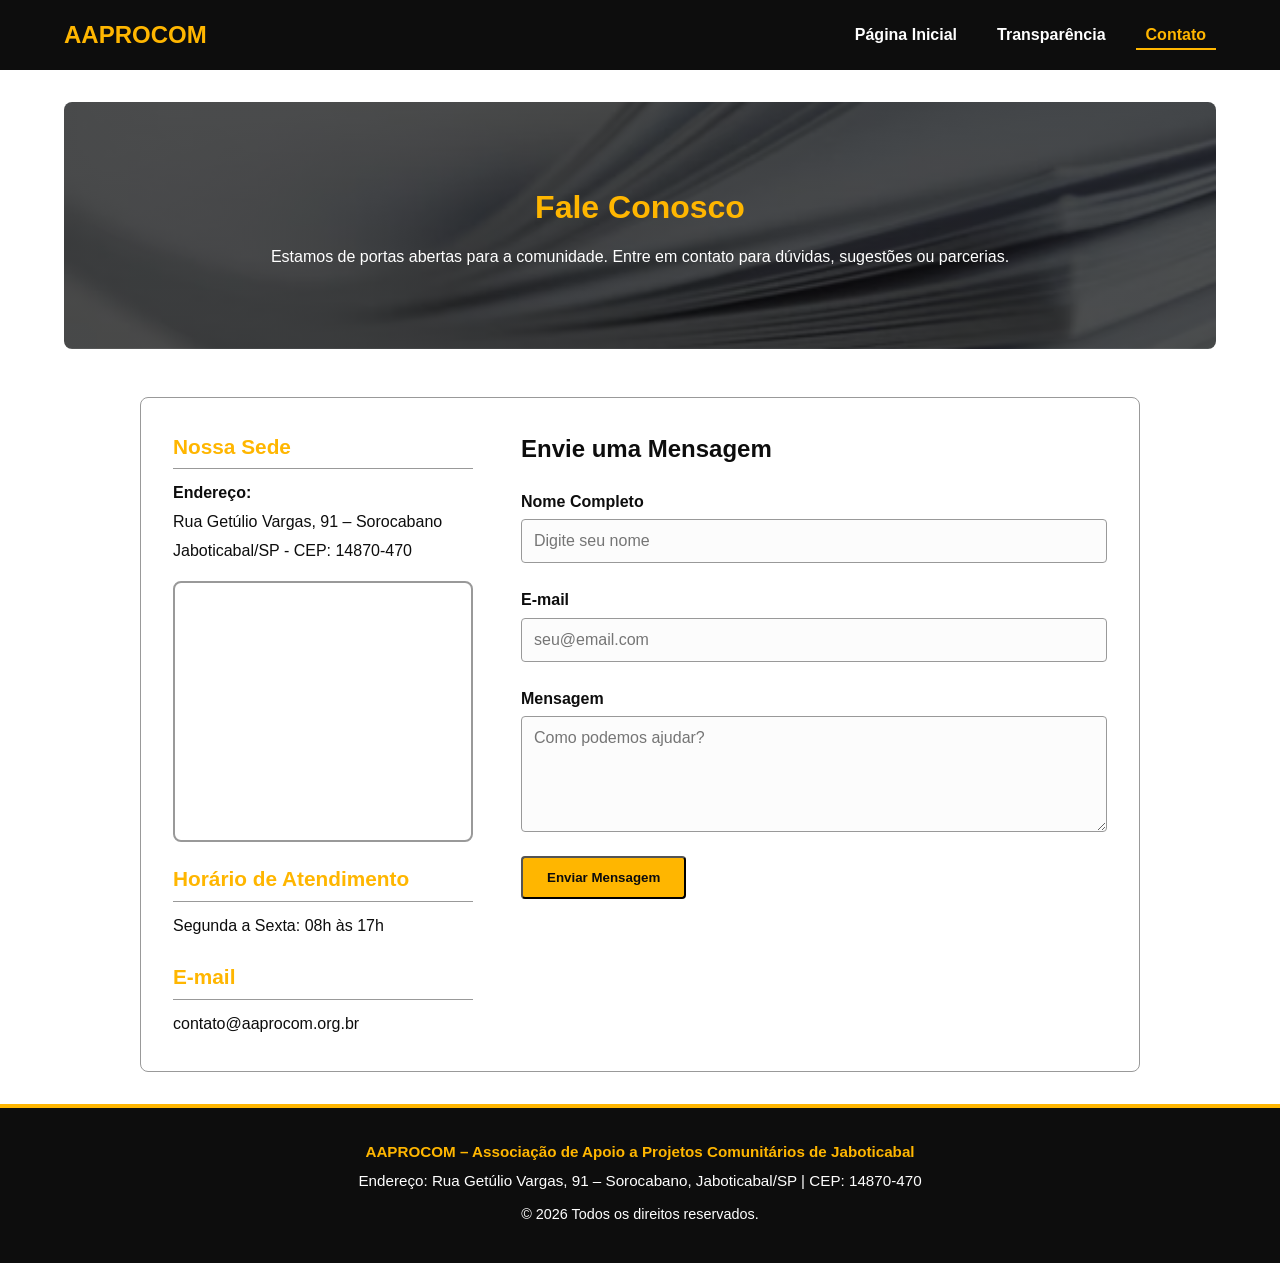
==== contato.html @ 3fad025c "Versão pronta do site" ====
<!DOCTYPE html>
<html lang="pt-BR">
<head>
    <meta charset="UTF-8">
    <meta name="viewport" content="width=device-width, initial-scale=1.0">
    <title>AAPROCOM - Contato</title>
    <link rel="stylesheet" href="style.css">
</head>

<div id="toast-mensagem">Mensagem enviada com sucesso! A AAPROCOM agradece seu contato.</div>

<script>
        function enviarFormulario(event) {
            event.preventDefault();

            let toast = document.getElementById("toast-mensagem");
            
            toast.classList.add("mostrar");

            setTimeout(function() {
                toast.classList.remove("mostrar");
            }, 4000);

            document.getElementById("meuFormulario").reset(); 
        }
    </script>
<body>

    <header>
        <div class="logo">
            <h1><a href="index.html">AAPROCOM</a></h1>
        </div>
        <nav>
            <ul>
                <li><a href="index.html">Página Inicial</a></li>
                <li><a href="transparencia.html">Transparência</a></li>
                <li><a href="contato.html" class="ativo">Contato</a></li>
            </ul>
        </nav>
    </header>

    <main>
        <section class="cabecalho-pagina">
            <h2>Fale Conosco</h2>
            <p>Estamos de portas abertas para a comunidade. Entre em contato para dúvidas, sugestões ou parcerias.</p>
        </section>

        <section class="contato-container">
            <div class="info-contato">
                <h3>Nossa Sede</h3>
                <p><strong>Endereço:</strong><br> Rua Getúlio Vargas, 91 – Sorocabano<br> Jaboticabal/SP - CEP: 14870-470</p>
                
                <div class="mapa-container">
                    <iframe 
                        src="https://maps.google.com/maps?q=Rua%20Get%C3%BAlio%20Vargas,%2091%20-%20Sorocabano,%20Jaboticabal&t=&z=15&ie=UTF8&iwloc=&output=embed" 
                        width="100%" 
                        height="250" 
                        style="border:0;" 
                        allowfullscreen="" 
                        loading="lazy" 
                        referrerpolicy="no-referrer-when-downgrade">
                    </iframe>
                </div>

                <h3 style="margin-top: 20px;">Horário de Atendimento</h3>
                <p>Segunda a Sexta: 08h às 17h</p>

                <h3 style="margin-top: 20px;">E-mail</h3>
                <p>contato@aaprocom.org.br</p>
            </div>
            
            <div class="formulario-contato">
                <h3>Envie uma Mensagem</h3>
                    
                <form id="meuFormulario" action="#" method="POST" onsubmit="enviarFormulario(event)">
                    <div class="grupo-form">
                        <label for="nome">Nome Completo</label>
                        <input type="text" id="nome" name="nome" required placeholder="Digite seu nome">
                    </div>
                    
                    <div class="grupo-form">
                        <label for="email">E-mail</label>
                        <input type="email" id="email" name="email" required placeholder="seu@email.com">
                    </div>
                    
                    <div class="grupo-form">
                        <label for="mensagem">Mensagem</label>
                        <textarea id="mensagem" name="mensagem" rows="5" required placeholder="Como podemos ajudar?"></textarea>
                    </div>

                    <button type="submit" class="btn-primario">Enviar Mensagem</button>
                </form>
            </div>
        </section>
    </main>

    <footer>
        <p><strong>AAPROCOM – Associação de Apoio a Projetos Comunitários de Jaboticabal</strong></p>
        <p>Endereço: Rua Getúlio Vargas, 91 – Sorocabano, Jaboticabal/SP | CEP: 14870-470</p>
        <p style="margin-top: 10px; font-size: 0.9em;">&copy; 2026 Todos os direitos reservados.</p>
    </footer>

</body>
</html>
---- style.css ----
:root {
    --cor-amarelo: #ffb600; 
    --cor-preto: #0d0d0d;   
    --cor-cinza: #999999;   
    --cor-branco: #ffffff;  
}

* {
    margin: 0;
    padding: 0;
    box-sizing: border-box;
}

body {
    font-family: Arial, sans-serif; 
    background-color: var(--cor-branco);
    color: var(--cor-preto);
    line-height: 1.6;
}

header {
    background-color: var(--cor-preto);
    padding: 1rem 5%;
    display: flex;
    justify-content: space-between;
    align-items: center;
}

header h1 {
    font-size: 1.5rem;
}

header h1 a {
    color: var(--cor-amarelo); 
    text-decoration: none; 
    transition: opacity 0.3s ease; 
}

header h1 a:hover {
    opacity: 0.8; 
}

nav ul {
    list-style: none;
    display: flex;
    gap: 20px;
}

nav a {
    color: var(--cor-branco);
    text-decoration: none;
    font-weight: bold;
    padding: 5px 10px;
    transition: color 0.3s;
}

nav a:hover {
    color: var(--cor-amarelo);
}

main {
    padding: 2rem 5%;
    min-height: 70vh; 
}

footer {
    background-color: var(--cor-preto); 
    color: var(--cor-branco); 
    text-align: center;
    padding: 2rem 1rem; 
    margin-top: auto;
    border-top: 4px solid var(--cor-amarelo); 
}

footer p {
    margin-bottom: 8px;
    font-size: 0.95rem;
}

footer p strong {
    color: var(--cor-amarelo); 
}

.hero {
    background-image: linear-gradient(rgba(13, 13, 13, 0.8), rgba(13, 13, 13, 0.8)), url('img/fundo-hero.avif');
    background-size: cover;
    background-position: center;
    background-color: var(--cor-preto); 
    padding: 6rem 2rem; 
    text-align: center;
    border-radius: 8px;
    margin-bottom: 3rem;
}

.hero h2 {
    font-size: 2.2rem;
    margin-bottom: 1rem;
    color: var(--cor-amarelo); 
}

.hero p {
    font-size: 1.2rem;
    margin-bottom: 2rem;
    color: var(--cor-branco); 
}

.btn-primario {
    background-color: var(--cor-amarelo); 
    color: var(--cor-preto); 
    padding: 12px 24px;
    text-decoration: none;
    font-weight: bold;
    border-radius: 4px;
    transition: background-color 0.3s ease, transform 0.2s ease;
    display: inline-block;
}

.btn-primario:hover {
    background-color: var(--cor-branco); 
    color: var(--cor-preto); 
    transform: scale(1.05); 
}

.sobre-nos, .valores {
    text-align: center;
    margin-bottom: 3rem;
}

.sobre-nos h3, .valores h3 {
    color: var(--cor-preto); 
    font-size: 1.8rem;
    margin-bottom: 1rem;
}

.sobre-nos p {
    color: var(--cor-preto); 
    max-width: 800px;
    margin: 0 auto;
    font-size: 1.1rem;
}

.cards-container {
    display: flex;
    justify-content: center;
    gap: 20px;
    flex-wrap: wrap; 
    margin-top: 2rem;
}

.card {
    background-color: var(--cor-branco); 
    border: 1px solid var(--cor-cinza); 
    border-top: 6px solid var(--cor-amarelo); 
    padding: 2rem;
    border-radius: 6px;
    flex: 1;
    min-width: 250px;
    max-width: 300px;
    text-align: left;
}

.card h4 {
    color: var(--cor-preto); 
    margin-bottom: 0.8rem;
    font-size: 1.3rem;
}

.card p {
    color: #444; 
    font-size: 1rem;
}

.destaque-transparencia {
    background-color: var(--cor-cinza); 
    color: var(--cor-branco); 
    padding: 3rem 2rem;
    text-align: center;
    border-radius: 8px;
    margin-top: 4rem;
}

.destaque-transparencia h3 {
    font-size: 1.8rem;
    margin-bottom: 1rem;
}

.destaque-transparencia p {
    font-size: 1.1rem;
    margin-bottom: 2rem;
    max-width: 700px;
    margin-left: auto;
    margin-right: auto;
}

.btn-secundario {
    background-color: var(--cor-branco); 
    color: var(--cor-preto); 
    padding: 12px 24px;
    text-decoration: none;
    font-weight: bold;
    border-radius: 4px;
    transition: background-color 0.3s ease, color 0.3s ease;
    display: inline-block;
}

.btn-secundario:hover {
    background-color: var(--cor-amarelo); 
    color: var(--cor-preto); 
}

footer p {
    margin-bottom: 5px;
}

.impacto {
    background-color: var(--cor-preto); 
    padding: 3rem 2rem;
    margin-bottom: 4rem; 
    border-radius: 8px; 
}

.impacto-container {
    display: flex;
    justify-content: space-between; 
    align-items: center;
    flex-wrap: wrap; 
    width: 100%;
    max-width: 1000px; 
    margin: 0 auto; 
}

.impacto-item {
    flex: 1; 
    min-width: 200px; 
    text-align: center;
    display: flex;
    flex-direction: column;
    align-items: center;
    gap: 10px;
}

.impacto-item .numero {
    color: var(--cor-branco); 
    font-size: 2.5rem;
    font-weight: bold;
}

.impacto-item .legenda {
    color: var(--cor-amarelo); 
    font-size: 0.9rem;
    font-weight: bold;
    letter-spacing: 1px;
    text-transform: uppercase;
}

#btnTopo {
    display: none; 
    position: fixed; 
    bottom: 30px; 
    right: 30px; 
    z-index: 99; 
    border: none;
    outline: none;
    background-color: var(--cor-amarelo); 
    color: var(--cor-preto); 
    cursor: pointer;
    padding: 12px;
    border-radius: 50%; 
    box-shadow: 0 4px 8px rgba(0, 0, 0, 0.3); 
    transition: background-color 0.3s ease, transform 0.2s ease, color 0.3s ease;
    align-items: center;
    justify-content: center;
}

#btnTopo:hover {
    background-color: var(--cor-preto); 
    color: var(--cor-amarelo); 
    transform: scale(1.1); 
}

.cabecalho-pagina {
    text-align: center;
    padding: 5rem 2rem; 
    background-image: linear-gradient(rgba(13, 13, 13, 0.7), rgba(13, 13, 13, 0.7)), url('img/fundo-trans.avif');
    background-size: cover;
    background-position: center;
    background-color: var(--cor-cinza); 
    color: var(--cor-branco); 
    border-radius: 8px;
    margin-bottom: 3rem;
}

.cabecalho-pagina h2 {
    font-size: 2rem;
    color: var(--cor-amarelo); 
    margin-bottom: 10px;
}

.documentos-container {
    max-width: 800px;
    margin: 0 auto;
}

.categoria-docs {
    margin-bottom: 2.5rem;
}

.categoria-docs h3 {
    border-bottom: 2px solid var(--cor-amarelo); 
    padding-bottom: 10px;
    margin-bottom: 15px;
    color: var(--cor-preto); 
}

.lista-arquivos {
    list-style: none;
}

.lista-arquivos li {
    margin-bottom: 10px;
}

.link-pdf {
    display: flex;
    align-items: center;
    padding: 15px;
    background-color: #f9f9f9; 
    border: 1px solid #ddd;
    border-radius: 6px;
    color: var(--cor-preto); 
    text-decoration: none;
    font-weight: bold;
    transition: all 0.3s ease;
}

.icone-pdf {
    margin-right: 15px;
    font-size: 1.5rem;
}

.link-pdf:hover {
    background-color: var(--cor-preto); 
    color: var(--cor-branco); 
    border-color: var(--cor-preto); 
    transform: translateX(10px); 
}

nav a.ativo {
    color: var(--cor-amarelo); 
    border-bottom: 2px solid var(--cor-amarelo); 
}

.contato-container {
    display: flex;
    flex-wrap: wrap; 
    gap: 3rem;
    max-width: 1000px;
    margin: 0 auto;
    background-color: var(--cor-branco); 
    padding: 2rem;
    border-radius: 8px;
    border: 1px solid var(--cor-cinza); 
}

.info-contato {
    flex: 1;
    min-width: 300px;
}

.info-contato h3 {
    color: var(--cor-amarelo); 
    margin-bottom: 10px;
    font-size: 1.3rem;
    border-bottom: 1px solid var(--cor-cinza); 
    padding-bottom: 5px;
}

.info-contato p {
    color: var(--cor-preto); 
    line-height: 1.8;
}

.formulario-contato {
    flex: 2; 
    min-width: 300px;
}

.formulario-contato h3 {
    color: var(--cor-preto); 
    margin-bottom: 20px;
    font-size: 1.5rem;
}

.grupo-form {
    margin-bottom: 1.5rem;
    display: flex;
    flex-direction: column;
}

.grupo-form label {
    margin-bottom: 5px;
    font-weight: bold;
    color: var(--cor-preto); 
}

.grupo-form input,
.grupo-form textarea {
    padding: 12px;
    border: 1px solid var(--cor-cinza); 
    border-radius: 4px;
    font-family: Arial, sans-serif;
    font-size: 1rem;
    background-color: #fcfcfc;
    transition: border-color 0.3s ease;
}

.grupo-form input:focus,
.grupo-form textarea:focus {
    outline: none;
    border-color: var(--cor-amarelo); 
    box-shadow: 0 0 5px rgba(255, 182, 0, 0.5); 
}

#toast-mensagem {
    visibility: hidden; 
    min-width: 250px;
    background-color: var(--cor-branco); 
    color: var(--cor-preto); 
    text-align: center;
    border-radius: 4px;
    padding: 16px 20px;
    position: fixed; 
    z-index: 100; 
    left: 50%; 
    bottom: 20px; 
    transform: translateX(-50%); 
    box-shadow: 0 4px 8px rgba(0, 0, 0, 0.3);
    font-weight: bold;
    opacity: 0;
    transition: opacity 0.4s ease, bottom 0.4s ease;
}

#toast-mensagem.mostrar {
    visibility: visible;
    opacity: 1; 
    bottom: 40px; 
}

.img-card {
    width: 100%; 
    height: 180px; 
    object-fit: cover; 
    border-radius: 12px; 
    margin-bottom: 15px; 
}

.card {
    background-color: var(--cor-branco); 
    border: 1px solid var(--cor-cinza); 
    border-top: 6px solid var(--cor-amarelo); 
    padding: 1.5rem;
    border-radius: 6px;
    flex: 1;
    min-width: 250px;
    max-width: 300px;
    text-align: center; 
}

.mapa-container {
    margin-top: 15px;
    margin-bottom: 20px;
    border-radius: 8px; 
    overflow: hidden; 
    border: 2px solid var(--cor-cinza); 
}
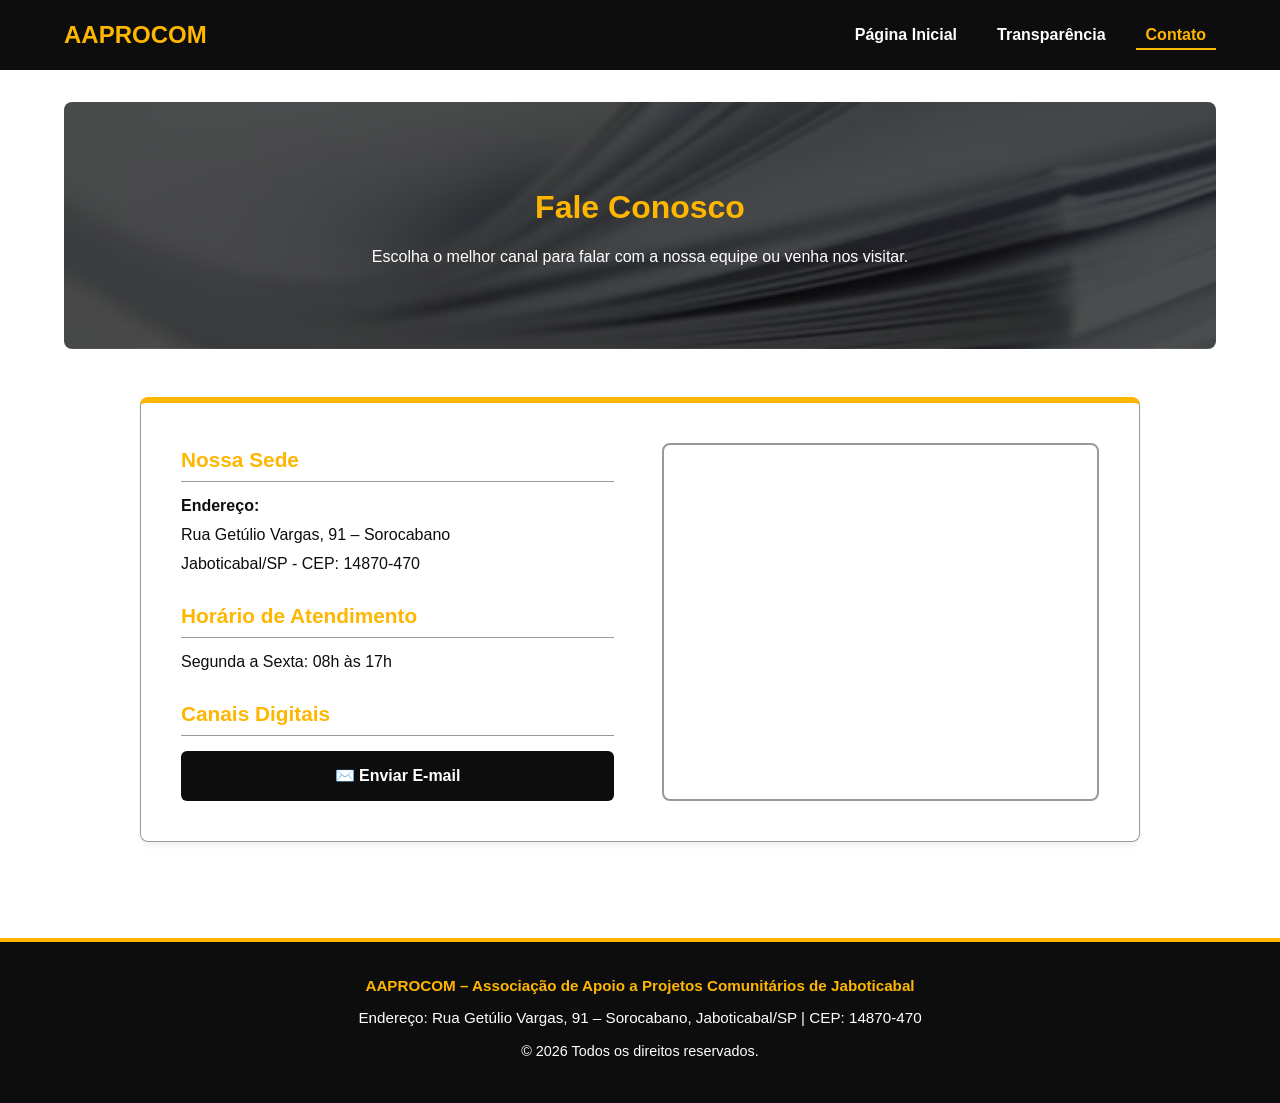
==== commit b311aa2f: "Versão atualizada do site com pequenas correções" ====
--- a/contato.html
+++ b/contato.html
@@ -7,23 +7,6 @@
     <link rel="stylesheet" href="style.css">
 </head>
 
-<div id="toast-mensagem">Mensagem enviada com sucesso! A AAPROCOM agradece seu contato.</div>
-
-<script>
-        function enviarFormulario(event) {
-            event.preventDefault();
-
-            let toast = document.getElementById("toast-mensagem");
-            
-            toast.classList.add("mostrar");
-
-            setTimeout(function() {
-                toast.classList.remove("mostrar");
-            }, 4000);
-
-            document.getElementById("meuFormulario").reset(); 
-        }
-    </script>
 <body>
 
     <header>
@@ -39,10 +22,10 @@
         </nav>
     </header>
 
-    <main>
+<main>
         <section class="cabecalho-pagina">
             <h2>Fale Conosco</h2>
-            <p>Estamos de portas abertas para a comunidade. Entre em contato para dúvidas, sugestões ou parcerias.</p>
+            <p>Escolha o melhor canal para falar com a nossa equipe ou venha nos visitar.</p>
         </section>
 
         <section class="contato-container">
@@ -50,46 +33,25 @@
                 <h3>Nossa Sede</h3>
                 <p><strong>Endereço:</strong><br> Rua Getúlio Vargas, 91 – Sorocabano<br> Jaboticabal/SP - CEP: 14870-470</p>
                 
-                <div class="mapa-container">
-                    <iframe 
-                        src="https://maps.google.com/maps?q=Rua%20Get%C3%BAlio%20Vargas,%2091%20-%20Sorocabano,%20Jaboticabal&t=&z=15&ie=UTF8&iwloc=&output=embed" 
-                        width="100%" 
-                        height="250" 
-                        style="border:0;" 
-                        allowfullscreen="" 
-                        loading="lazy" 
-                        referrerpolicy="no-referrer-when-downgrade">
-                    </iframe>
-                </div>
-
                 <h3 style="margin-top: 20px;">Horário de Atendimento</h3>
                 <p>Segunda a Sexta: 08h às 17h</p>
 
-                <h3 style="margin-top: 20px;">E-mail</h3>
-                <p>contato@aaprocom.org.br</p>
+                <h3 style="margin-top: 20px;">Canais Digitais</h3>
+                <div class="botoes-contato">
+                    <a href="mailto:aaprocom@gmail.com" class="btn-contato">✉️ Enviar E-mail</a>
+                </div>
             </div>
-            
-            <div class="formulario-contato">
-                <h3>Envie uma Mensagem</h3>
-                    
-                <form id="meuFormulario" action="#" method="POST" onsubmit="enviarFormulario(event)">
-                    <div class="grupo-form">
-                        <label for="nome">Nome Completo</label>
-                        <input type="text" id="nome" name="nome" required placeholder="Digite seu nome">
-                    </div>
-                    
-                    <div class="grupo-form">
-                        <label for="email">E-mail</label>
-                        <input type="email" id="email" name="email" required placeholder="seu@email.com">
-                    </div>
-                    
-                    <div class="grupo-form">
-                        <label for="mensagem">Mensagem</label>
-                        <textarea id="mensagem" name="mensagem" rows="5" required placeholder="Como podemos ajudar?"></textarea>
-                    </div>
 
-                    <button type="submit" class="btn-primario">Enviar Mensagem</button>
-                </form>
+            <div class="mapa-contato">
+                <iframe 
+                    src="https://maps.google.com/maps?q=Rua%20Get%C3%BAlio%20Vargas,%2091%20-%20Sorocabano,%20Jaboticabal&t=&z=15&ie=UTF8&iwloc=&output=embed" 
+                    width="100%" 
+                    height="100%" 
+                    style="border:0; min-height: 350px;" 
+                    allowfullscreen="" 
+                    loading="lazy" 
+                    referrerpolicy="no-referrer-when-downgrade">
+                </iframe>
             </div>
         </section>
     </main>
--- a/style.css
+++ b/style.css
@@ -157,7 +157,7 @@
     flex: 1;
     min-width: 250px;
     max-width: 300px;
-    text-align: left;
+    text-align: center;
 }
 
 .card h4 {
@@ -169,6 +169,14 @@
 .card p {
     color: #444; 
     font-size: 1rem;
+}
+
+.img-card {
+    width: 100%; 
+    height: 180px; 
+    object-fit: cover; 
+    border-radius: 12px; 
+    margin-bottom: 15px; 
 }
 
 .destaque-transparencia {
@@ -207,10 +215,6 @@
 .btn-secundario:hover {
     background-color: var(--cor-amarelo); 
     color: var(--cor-preto); 
-}
-
-footer p {
-    margin-bottom: 5px;
 }
 
 .impacto {
@@ -351,16 +355,19 @@
     border-bottom: 2px solid var(--cor-amarelo); 
 }
 
+/* --- Página de Contato (Com Mapa e Botões Diretos) --- */
 .contato-container {
     display: flex;
     flex-wrap: wrap; 
     gap: 3rem;
     max-width: 1000px;
-    margin: 0 auto;
-    background-color: var(--cor-branco); 
-    padding: 2rem;
+    margin: 0 auto 4rem auto;
+    background-color: var(--cor-branco);
+    padding: 2.5rem;
     border-radius: 8px;
-    border: 1px solid var(--cor-cinza); 
+    border: 1px solid var(--cor-cinza);
+    border-top: 6px solid var(--cor-amarelo); /* Destaque visual no topo do card */
+    box-shadow: 0 4px 6px rgba(0,0,0,0.05);
 }
 
 .info-contato {
@@ -369,108 +376,51 @@
 }
 
 .info-contato h3 {
-    color: var(--cor-amarelo); 
+    color: var(--cor-amarelo);
     margin-bottom: 10px;
     font-size: 1.3rem;
-    border-bottom: 1px solid var(--cor-cinza); 
+    border-bottom: 1px solid var(--cor-cinza);
     padding-bottom: 5px;
 }
 
 .info-contato p {
-    color: var(--cor-preto); 
+    color: var(--cor-preto);
     line-height: 1.8;
-}
-
-.formulario-contato {
-    flex: 2; 
+    margin-bottom: 15px;
+}
+
+/* Grupo de Botões */
+.botoes-contato {
+    display: flex;
+    flex-direction: column; /* Empilha os botões um embaixo do outro */
+    gap: 15px;
+    margin-top: 15px;
+}
+
+.btn-contato {
+    display: inline-block;
+    padding: 12px 20px;
+    background-color: var(--cor-preto);
+    color: var(--cor-branco);
+    text-decoration: none;
+    border-radius: 6px;
+    font-weight: bold;
+    text-align: center;
+    transition: background-color 0.3s ease, transform 0.2s;
+}
+
+.btn-contato:hover {
+    background-color: var(--cor-amarelo);
+    color: var(--cor-preto);
+    transform: scale(1.02); /* Cresce bem pouquinho para dar sensação de clique */
+}
+
+/* Área do Mapa */
+.mapa-contato {
+    flex: 1; /* Ocupa a outra metade da tela */
     min-width: 300px;
-}
-
-.formulario-contato h3 {
-    color: var(--cor-preto); 
-    margin-bottom: 20px;
-    font-size: 1.5rem;
-}
-
-.grupo-form {
-    margin-bottom: 1.5rem;
-    display: flex;
-    flex-direction: column;
-}
-
-.grupo-form label {
-    margin-bottom: 5px;
-    font-weight: bold;
-    color: var(--cor-preto); 
-}
-
-.grupo-form input,
-.grupo-form textarea {
-    padding: 12px;
-    border: 1px solid var(--cor-cinza); 
-    border-radius: 4px;
-    font-family: Arial, sans-serif;
-    font-size: 1rem;
-    background-color: #fcfcfc;
-    transition: border-color 0.3s ease;
-}
-
-.grupo-form input:focus,
-.grupo-form textarea:focus {
-    outline: none;
-    border-color: var(--cor-amarelo); 
-    box-shadow: 0 0 5px rgba(255, 182, 0, 0.5); 
-}
-
-#toast-mensagem {
-    visibility: hidden; 
-    min-width: 250px;
-    background-color: var(--cor-branco); 
-    color: var(--cor-preto); 
-    text-align: center;
-    border-radius: 4px;
-    padding: 16px 20px;
-    position: fixed; 
-    z-index: 100; 
-    left: 50%; 
-    bottom: 20px; 
-    transform: translateX(-50%); 
-    box-shadow: 0 4px 8px rgba(0, 0, 0, 0.3);
-    font-weight: bold;
-    opacity: 0;
-    transition: opacity 0.4s ease, bottom 0.4s ease;
-}
-
-#toast-mensagem.mostrar {
-    visibility: visible;
-    opacity: 1; 
-    bottom: 40px; 
-}
-
-.img-card {
-    width: 100%; 
-    height: 180px; 
-    object-fit: cover; 
-    border-radius: 12px; 
-    margin-bottom: 15px; 
-}
-
-.card {
-    background-color: var(--cor-branco); 
-    border: 1px solid var(--cor-cinza); 
-    border-top: 6px solid var(--cor-amarelo); 
-    padding: 1.5rem;
-    border-radius: 6px;
-    flex: 1;
-    min-width: 250px;
-    max-width: 300px;
-    text-align: center; 
-}
-
-.mapa-container {
-    margin-top: 15px;
-    margin-bottom: 20px;
-    border-radius: 8px; 
-    overflow: hidden; 
-    border: 2px solid var(--cor-cinza); 
+    border-radius: 8px;
+    overflow: hidden; /* Corta as quinas retas do mapa do Google */
+    border: 2px solid var(--cor-cinza);
+    display: flex; /* Truque para o mapa não deixar espaços vazios na caixa */
 }
